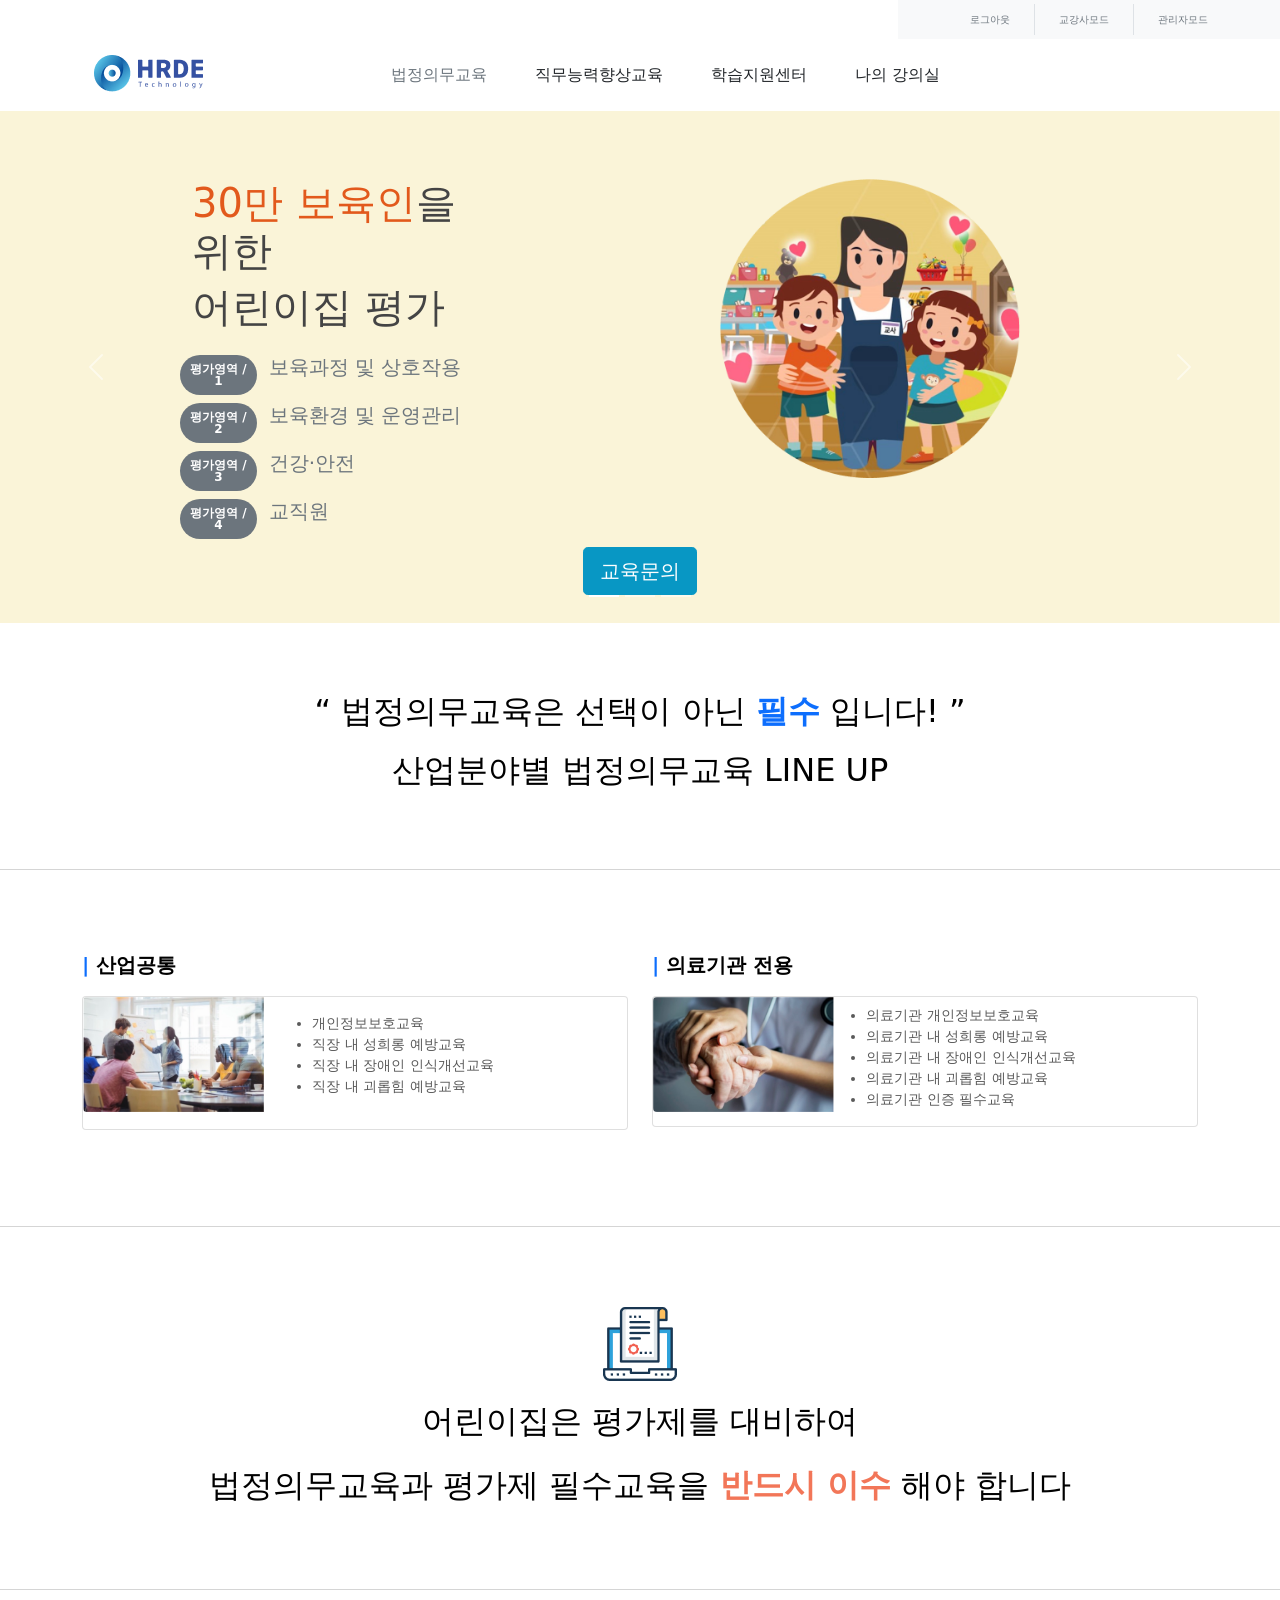
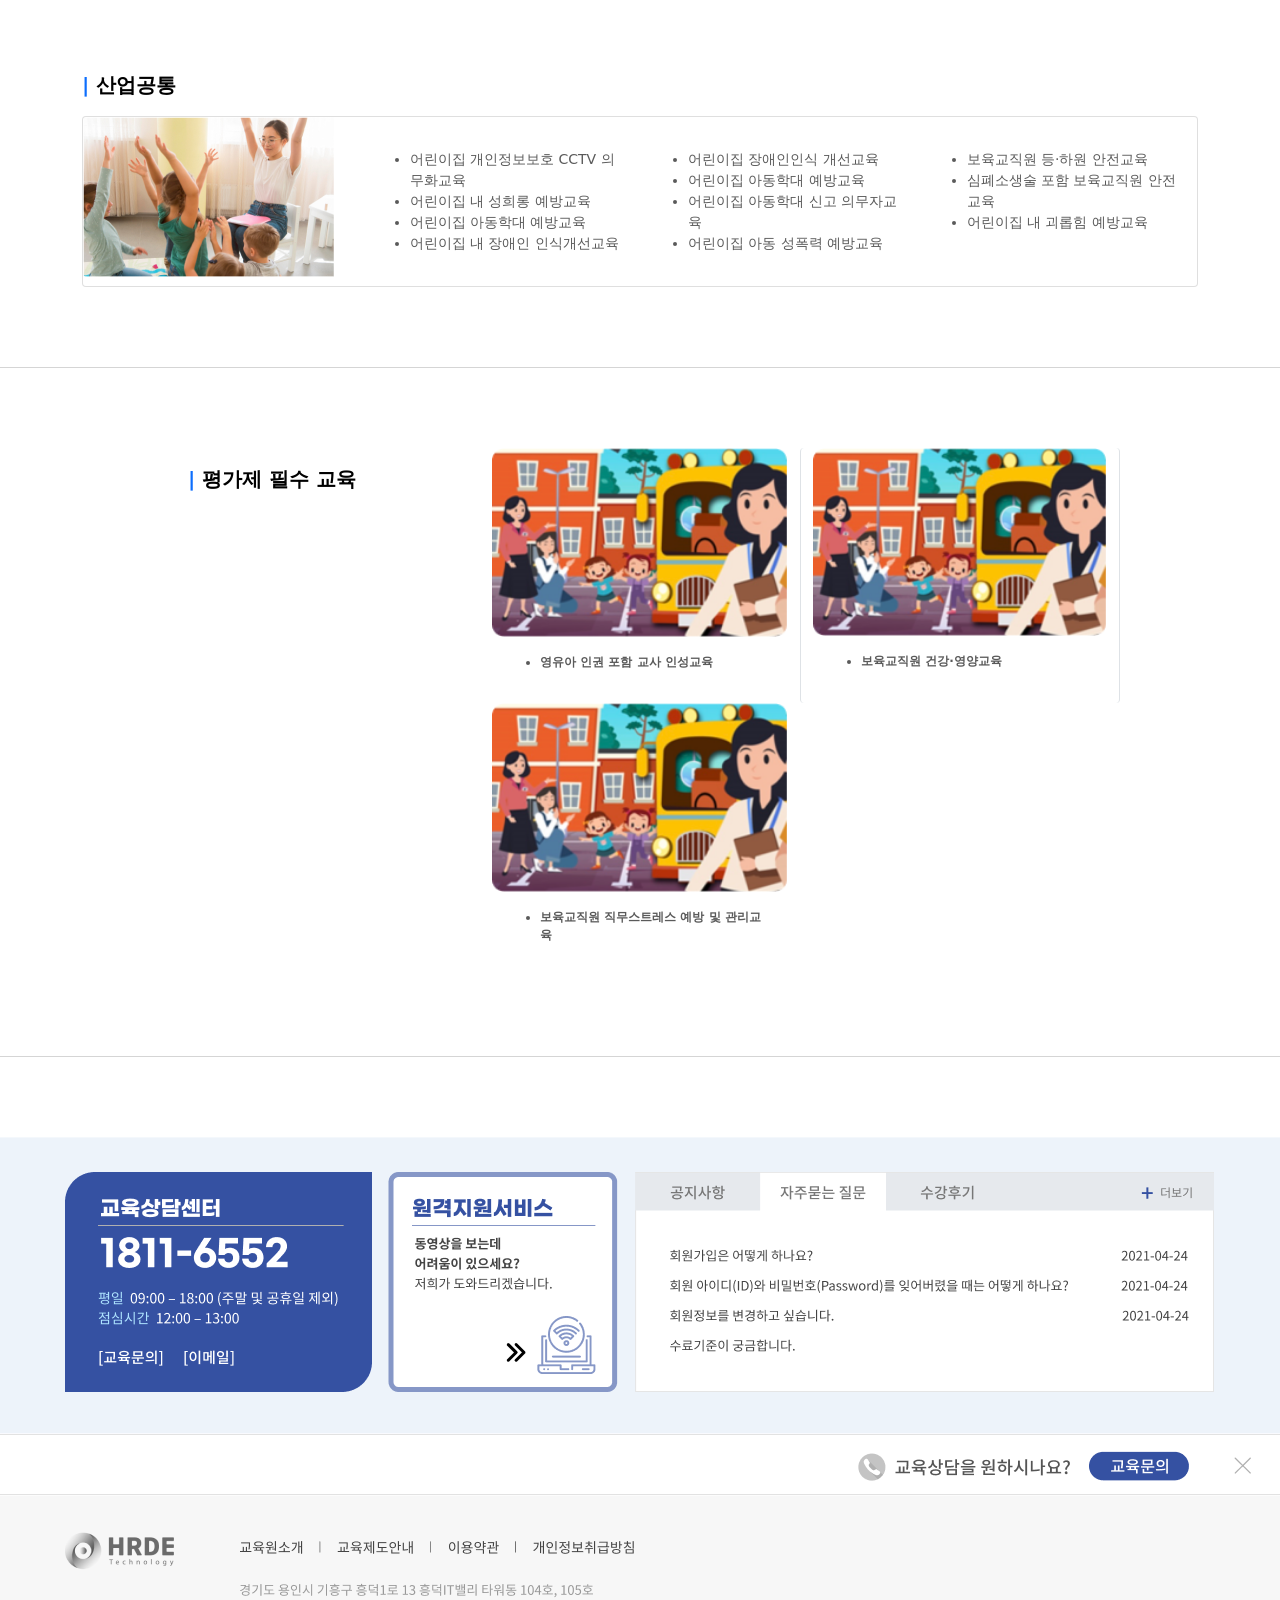
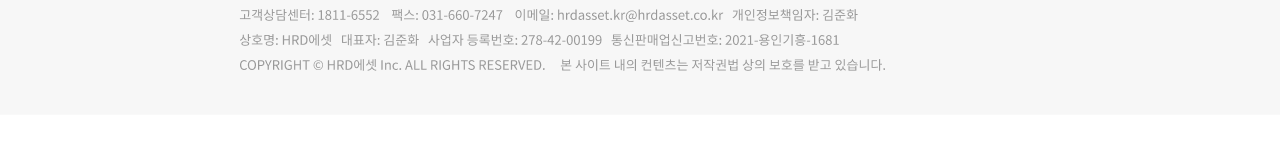
==== index.html @ f8523c47 "change folder" ====
<!doctype html>
<html lang="en">

<head>
  <meta charset="utf-8">
  <meta name="viewport" content="width=device-width, initial-scale=1">
  <meta name="description" content="">
  <meta name="author" content="Mark Otto, Jacob Thornton, and Bootstrap contributors">
  <meta name="generator" content="Hugo 0.88.1">
  <title>Carousel Template · Bootstrap v5.1</title>

  <link rel="canonical" href="https://getbootstrap.com/docs/5.1/examples/carousel/">



  <!-- Bootstrap core CSS -->
  <link href="assets/dist/css/bootstrap.min.css" rel="stylesheet">

  <style>
    .bd-placeholder-img {
      font-size: 1.125rem;
      text-anchor: middle;
      -webkit-user-select: none;
      -moz-user-select: none;
      user-select: none;
    }

    @media (min-width: 768px) {
      .bd-placeholder-img-lg {
        font-size: 3.5rem;
      }
    }
  </style>


  <!-- Custom styles for this template -->
  <link href="carousel.css" rel="stylesheet">
  <link href="headers.css" rel="stylesheet">
  <link href="styles.css" rel="stylesheet">
</head>

<body>
  <main>
    <div class="row">
      <div class="col-lg-12">
        <nav class="py-1 px-4 bg-light float-end">
          <div class="container d-flex flex-wrap">
            <ul class="nav">
              <li class="nav-item"><small style="font-size: x-small;"><a href="#"
                    class="nav-link link-dark px-4 d-block text-muted">로그아웃</a></small></li>
              <li class="nav-item"><small style="font-size: x-small;"><a href="#"
                    class="nav-link link-dark px-4 d-block text-muted border-end border-start">교강사모드</a></small></li>
              <li class="nav-item"><small style="font-size: x-small;"><a href="#"
                    class="nav-link link-dark px-4 d-block text-muted">관리자모드</a></small></li>
            </ul>
          </div>
        </nav>
      </div>
      <div class="col-lg-12">
        <div class="container">
          <header class="d-flex flex-wrap py-3">
            <div class="col-md-3 text-start">
              <img src="assets/img/logo.png" alt="">
            </div>

            <ul class="nav col-12 col-md-auto mb-2 justify-content-center mb-md-0">
              <li><a href="#" class="nav-link px-4 link-secondary">법정의무교육</a></li>
              <li><a href="#" class="nav-link px-4 link-dark">직무능력향상교육</a></li>
              <li><a href="#" class="nav-link px-4 link-dark">학습지원센터</a></li>
              <li><a href="#" class="nav-link px-4 link-dark">나의 강의실</a></li>
            </ul>
          </header>
        </div>
      </div>
    </div>

    <div id="myCarousel" class="carousel slide" data-bs-ride="carousel">
      <div class="carousel-indicators">
        <button type="button" data-bs-target="#myCarousel" data-bs-slide-to="0" class="active" aria-current="true"
          aria-label="Slide 1"></button>
        <button type="button" data-bs-target="#myCarousel" data-bs-slide-to="1" aria-label="Slide 2"></button>
        <button type="button" data-bs-target="#myCarousel" data-bs-slide-to="2" aria-label="Slide 3"></button>
      </div>
      <div class="carousel-inner">
        <div class="carousel-item active">
          <img src="assets/img/kotak.png" class="bd-placeholder-img" width="100%" height="100%" aria-hidden="true"
            preserveAspectRatio="xMidYMid slice" focusable="false" alt="">
          <!-- <svg class="bd-placeholder-img" width="100%" height="100%" xmlns="http://www.w3.org/2000/svg"
            aria-hidden="true" preserveAspectRatio="xMidYMid slice" focusable="false">
            <rect width="100%" height="100%" fill="#777" />
          </svg> -->

          <div class="container">
            <div class="carousel-caption">
              <div class="row">
                <div class="col-md-4 text-start">
                  <h1 class="col-md-12 text-start" style="color: #444444"><span style="color: #E2591C;">30만 보육인</span>을
                    위한</h1>
                  <h1 class="col-md-12 text-start mb-4" style="color: #444444">어린이집 평가</h1>
                  <div class="row">
                    <div class="badge bg-secondary text-wrap rounded-pill p-2 col-md-3">
                      평가영역 / 1
                    </div>
                    <h5 class="text-wrap col-md-9 text-secondary">보육과정 및 상호작용</h5>
                  </div>
                  <div class="row mt-2">
                    <div class="badge bg-secondary text-wrap rounded-pill p-2 col-md-3">
                      평가영역 / 2
                    </div>
                    <h5 class="text-wrap col-md-9 text-secondary">보육환경 및 운영관리</h5>
                  </div>
                  <div class="row mt-2">
                    <div class="badge bg-secondary text-wrap rounded-pill p-2 col-md-3">
                      평가영역 / 3
                    </div>
                    <h5 class="text-wrap col-md-9 text-secondary">건강·안전</h5>
                  </div>
                  <div class="row mt-2">
                    <div class="badge bg-secondary text-wrap rounded-pill p-2 col-md-3">
                      평가영역 / 4
                    </div>
                    <h5 class="text-wrap col-md-9 text-secondary">교직원</h5>
                  </div>
                </div>
                <div class="col-md-6 offset-md-2"><img width="300px" src="assets/img/keluarga.png" alt=""></div>
              </div>
              <!-- <p>Some representative placeholder content for the second slide of the carousel.</p> -->
              <p class="mt-2"><a class="btn btn-lg btn-primary" href="#">교육문의</a></p>
            </div>
          </div>
        </div>

        <!-- <div class="carousel-item">
          <svg class="bd-placeholder-img" width="100%" height="100%" xmlns="http://www.w3.org/2000/svg"
            aria-hidden="true" preserveAspectRatio="xMidYMid slice" focusable="false">
            <rect width="100%" height="100%" fill="#777" />
          </svg>

          <div class="container">
            <div class="carousel-caption text-start">
              <h1>Example headline.</h1>
              <p>Some representative placeholder content for the first slide of the carousel.</p>
              <p><a class="btn btn-lg btn-primary" href="#">Sign up today</a></p>
            </div>
          </div>
        </div>

        <div class="carousel-item">
          <svg class="bd-placeholder-img" width="100%" height="100%" xmlns="http://www.w3.org/2000/svg"
            aria-hidden="true" preserveAspectRatio="xMidYMid slice" focusable="false">
            <rect width="100%" height="100%" fill="#777" />
          </svg>

          <div class="container">
            <div class="carousel-caption text-end">
              <h1>One more for good measure.</h1>
              <p>Some representative placeholder content for the third slide of this carousel.</p>
              <p><a class="btn btn-lg btn-primary" href="#">Browse gallery</a></p>
            </div>
          </div>
        </div> -->
      </div>
      <button class="carousel-control-prev" type="button" data-bs-target="#myCarousel" data-bs-slide="prev">
        <span class="carousel-control-prev-icon" aria-hidden="true"></span>
        <span class="visually-hidden">Previous</span>
      </button>
      <button class="carousel-control-next" type="button" data-bs-target="#myCarousel" data-bs-slide="next">
        <span class="carousel-control-next-icon" aria-hidden="true"></span>
        <span class="visually-hidden">Next</span>
      </button>
    </div>

    <!-- lineup -->
    <p class="text-center fs-2 text-black">“ 법정의무교육은 선택이 아닌 <span class="fw-bolder text-primary">필수</span> 입니다! ”</p>

    <h2 class="text-center text-black">산업분야별 법정의무교육 LINE UP</h2>
    <!-- end line up -->

    <hr class="featurette-divider">

    <div class="container">
      <div class="row">
        <div class="col-md-6">
          <p class="text-black fs-5 fw-bolder"><span class="text-primary fw-bolder"> |</span> 산업공통</p>
          <div class="card mb-3">
            <div class="row g-0">
              <div class="col-md-4">
                <img src="assets/img/meeting.png" class="img-fluid rounded-start" alt="...">
              </div>
              <div class="col-md-8">
                <div class="card-body pt-3">
                  <ul style="font-size: 14px;">
                    <li>개인정보보호교육</li>
                    <li>직장 내 성희롱 예방교육</li>
                    <li>직장 내 장애인 인식개선교육</li>
                    <li>직장 내 괴롭힘 예방교육</li>
                  </ul>
                </div>
              </div>
            </div>
          </div>
        </div>
        <div class="col-md-6">
          <p class="text-black fs-5 fw-bolder"><span class="text-primary fw-bolder"> |</span> 의료기관 전용</p>
          <div class="card mb-3">
            <div class="row g-0">
              <div class="col-md-4">
                <img src="assets/img/tangan.png" class="img-fluid rounded-start" alt="...">
              </div>
              <div class="col-md-8">
                <div class="card-body p-0 pt-2">
                  <ul style="font-size: 14px;">
                    <li>의료기관 개인정보보호교육</li>
                    <li>의료기관 내 성희롱 예방교육</li>
                    <li>의료기관 내 장애인 인식개선교육</li>
                    <li>의료기관 내 괴롭힘 예방교육</li>
                    <li>의료기관 인증 필수교육</li>
                  </ul>
                </div>
              </div>
            </div>
          </div>
        </div>
      </div>
    </div>

    <hr class="featurette-divider">
    <p class="text-center"><img src="assets/img/print.png" alt=""></p>
    <p class="text-center fs-2 text-black">어린이집은 평가제를 대비하여</p>
    <p class="text-center fs-2 text-black">법정의무교육과 평가제 필수교육을 <span class="fw-bolder" style="color: #F27658;">반드시
        이수</span> 해야 합니다</p>

    <hr class="featurette-divider">
    <!-- gambar budak saha -->
    <div class="container">
      <p class="text-black fs-5 fw-bolder"><span class="text-primary fw-bolder"> |</span> 산업공통</p>
      <div class="card mb-3">
        <div class="row g-0">
          <div class="col-lg-3">
            <img src="assets/img/budaksaha.png" class="img-fluid rounded-start" alt="...">
          </div>
          <div class="col-lg-3 mt-3 mt-3">
            <div class="card-body">
              <ul style="font-size: 14px;">
                <li>어린이집 개인정보보호 CCTV 의무화교육</li>
                <li>어린이집 내 성희롱 예방교육</li>
                <li>어린이집 아동학대 예방교육</li>
                <li>어린이집 내 장애인 인식개선교육</li>
              </ul>
            </div>
          </div>
          <div class="col-lg-3 mt-3">
            <div class="card-body">
              <ul style="font-size: 14px;">
                <li>어린이집 장애인인식 개선교육</li>
                <li>어린이집 아동학대 예방교육</li>
                <li>어린이집 아동학대 신고 의무자교육</li>
                <li>어린이집 아동 성폭력 예방교육</li>
              </ul>
            </div>
          </div>
          <div class="col-lg-3 mt-3">
            <div class="card-body">
              <ul style="font-size: 14px;">
                <li>보육교직원 등·하원 안전교육</li>
                <li>심폐소생술 포함 보육교직원 안전교육</li>
                <li>어린이집 내 괴롭힘 예방교육</li>
              </ul>
            </div>
          </div>
        </div>
      </div>
    </div>
    <!-- end budak saha -->

    <hr class="featurette-divider">
    <div class="container">
      <div class="row justify-content-center">
        <div class="card border-0" style="width: 20rem;">
          <div class="card-body">
            <p class="text-black fs-5 fw-bold"><span class="text-primary fw-bold"> |</span> 평가제 필수 교육</p>
          </div>
        </div>
        <div class="card border-0" style="width: 20rem;">
          <img src="assets/img/bebas1.png" class="card-img-top" alt="...">
          <div class="card-body">
            <ul>
              <li style="font-size: 12px;" class="fw-bold">영유아 인권 포함 교사 인성교육</li>
            </ul>
          </div>
        </div>
        <div class="card border-0 border-start border-end" style="width: 20rem;">
          <img src="assets/img/bebas1.png" class="card-img-top" alt="...">
          <div class="card-body">
            <ul>
              <li style="font-size: 12px;" class="fw-bold">보육교직원 건강·영양교육</li>
            </ul>
          </div>
        </div>
        <div class="card border-0" style="width: 20rem;">
          <img src="assets/img/bebas1.png" class="card-img-top" alt="...">
          <div class="card-body">
            <ul>
              <li style="font-size: 12px;" class="fw-bold">보육교직원 직무스트레스 예방 및 관리교육</li>
            </ul>
          </div>
        </div>
      </div>
    </div>

    <hr class="featurette-divider">
    <img class="img-fluid" src="assets/img/infocall.png" width="100%" alt="">
    <img class="img-fluid" src="assets/img/call.png" width="100%" alt="">
    <img class="img-fluid" src="assets/img/footer.png" width="100%" alt="">


    <!-- FOOTER -->
    <!-- <footer class="container">
      <p class="float-end"><a href="#">Back to top</a></p>
      <p>&copy; 2022 Company, Inc. &middot; <a href="#">Privacy</a> &middot; <a href="#">Terms</a></p>
    </footer> -->
  </main>


  <script src="assets/dist/js/bootstrap.bundle.min.js"></script>


</body>

</html>
---- carousel.css ----
/* GLOBAL STYLES
-------------------------------------------------- */
/* Padding below the footer and lighter body text */

body {
  /* padding-top: 3rem; */
  padding-bottom: 3rem;
  color: #5a5a5a;
}


/* CUSTOMIZE THE CAROUSEL
-------------------------------------------------- */

/* Carousel base class */
.carousel {
  margin-bottom: 4rem;
}
/* Since positioning the image, we need to help out the caption */
.carousel-caption {
  top: 3rem;
  bottom: 3rem;
  z-index: 10;
}

/* Declare heights because of positioning of img element */
.carousel-item {
  height: 32rem;
}
.carousel-item > img {
  position: absolute;
  top: 0;
  left: 0;
  min-width: 100%;
  height: 32rem;
}


/* MARKETING CONTENT
-------------------------------------------------- */

/* Center align the text within the three columns below the carousel */
.marketing .col-lg-4 {
  margin-bottom: 1.5rem;
  text-align: center;
}
.marketing h2 {
  font-weight: 400;
}
/* rtl:begin:ignore */
.marketing .col-lg-4 p {
  margin-right: .75rem;
  margin-left: .75rem;
}
/* rtl:end:ignore */


/* Featurettes
------------------------- */

.featurette-divider {
  margin: 5rem 0; /* Space out the Bootstrap <hr> more */
}

/* Thin out the marketing headings */
.featurette-heading {
  font-weight: 300;
  line-height: 1;
  /* rtl:remove */
  letter-spacing: -.05rem;
}


/* RESPONSIVE CSS
-------------------------------------------------- */

@media (min-width: 40em) {
  /* Bump up size of carousel content */
  .carousel-caption p {
    margin-bottom: 1.25rem;
    font-size: 1.25rem;
    line-height: 1.4;
  }

  .featurette-heading {
    font-size: 50px;
  }
}

@media (min-width: 62em) {
  .featurette-heading {
    margin-top: 7rem;
  }
}
---- headers.css ----
.b-example-divider {
    height: 3rem;
    background-color: rgba(0, 0, 0, .1);
    border: solid rgba(0, 0, 0, .15);
    border-width: 1px 0;
    box-shadow: inset 0 .5em 1.5em rgba(0, 0, 0, .1), inset 0 .125em .5em rgba(0, 0, 0, .15);
  }
  
  .form-control-dark {
    color: #fff;
    background-color: var(--bs-dark);
    border-color: var(--bs-gray);
  }
  .form-control-dark:focus {
    color: #fff;
    background-color: var(--bs-dark);
    border-color: #fff;
    box-shadow: 0 0 0 .25rem rgba(255, 255, 255, .25);
  }
  
  .bi {
    vertical-align: -.125em;
    fill: currentColor;
  }
  
  .text-small {
    font-size: 85%;
  }
  
  .dropdown-toggle {
    outline: 0;
  }
---- styles.css ----
.btn-primary {
    color: #fff !important;
    background-color: #0897C4 !important;
    border-color: #0897C4 !important;
}
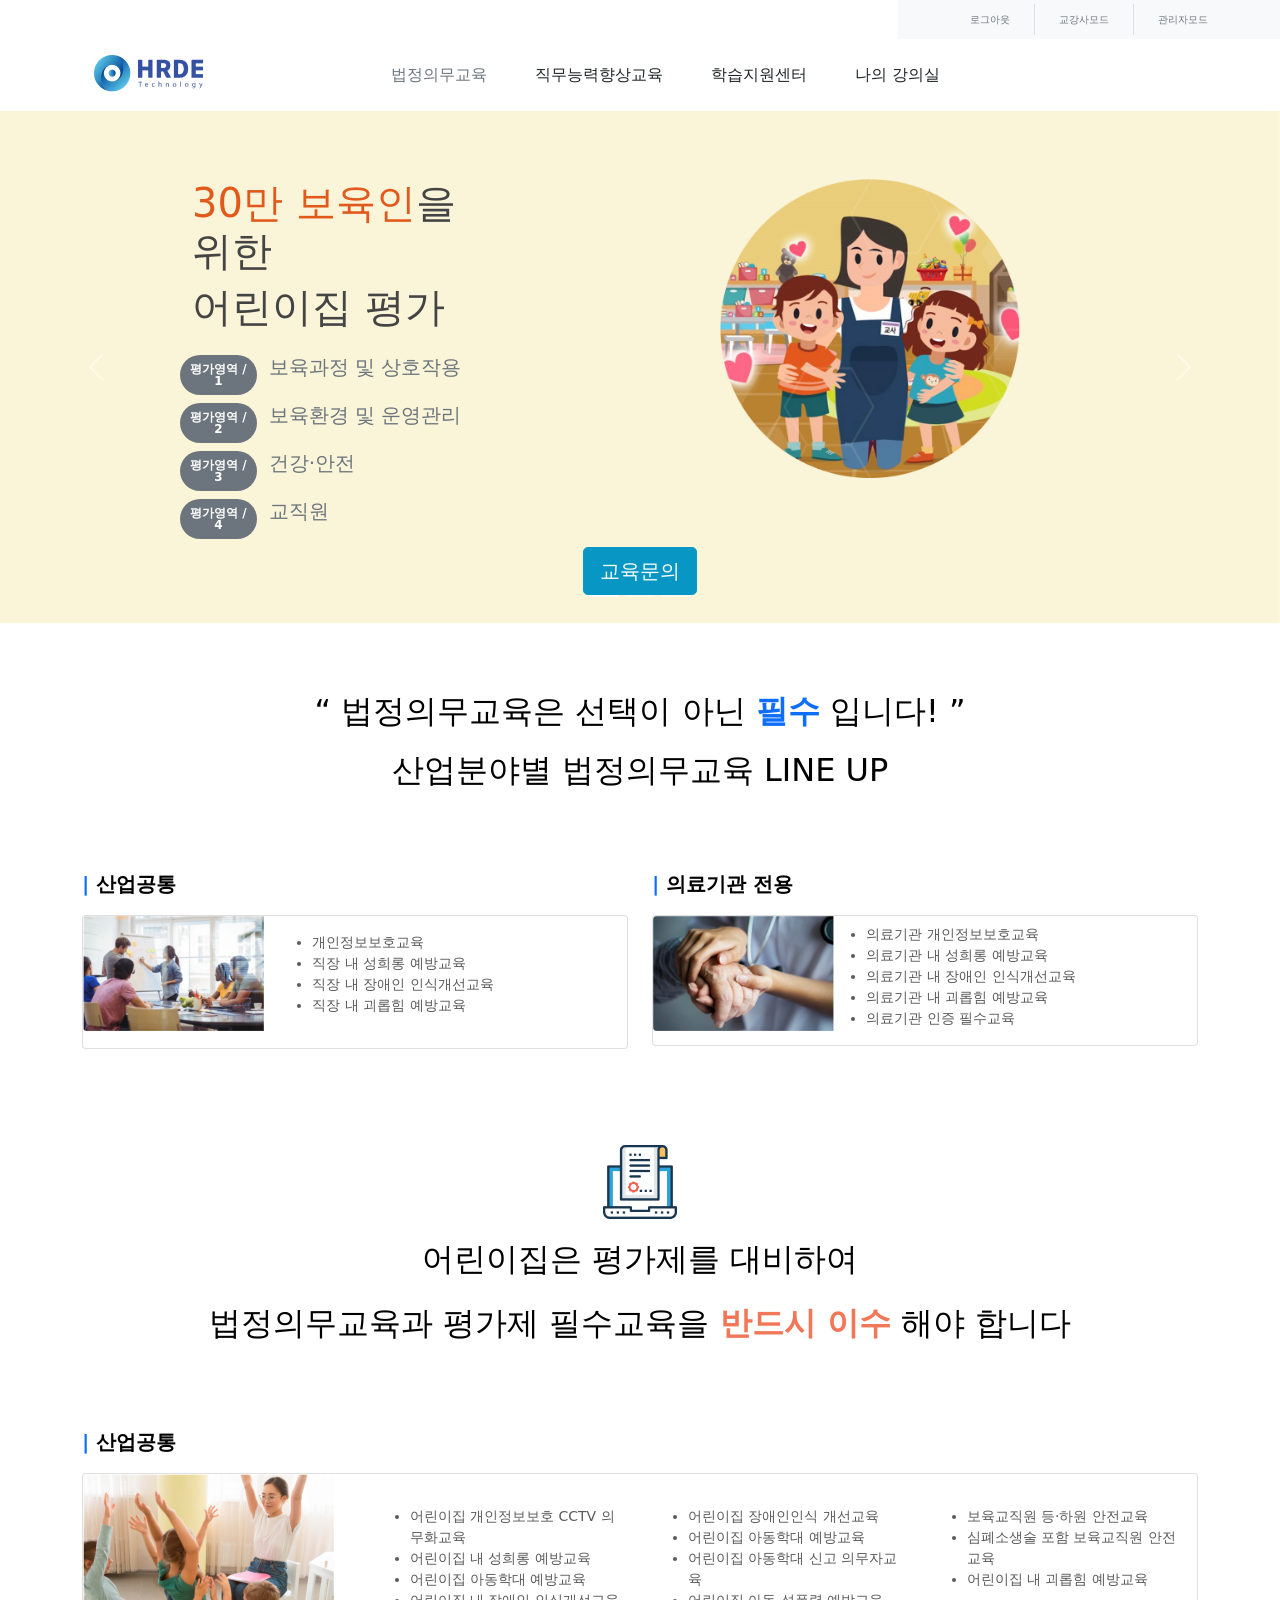
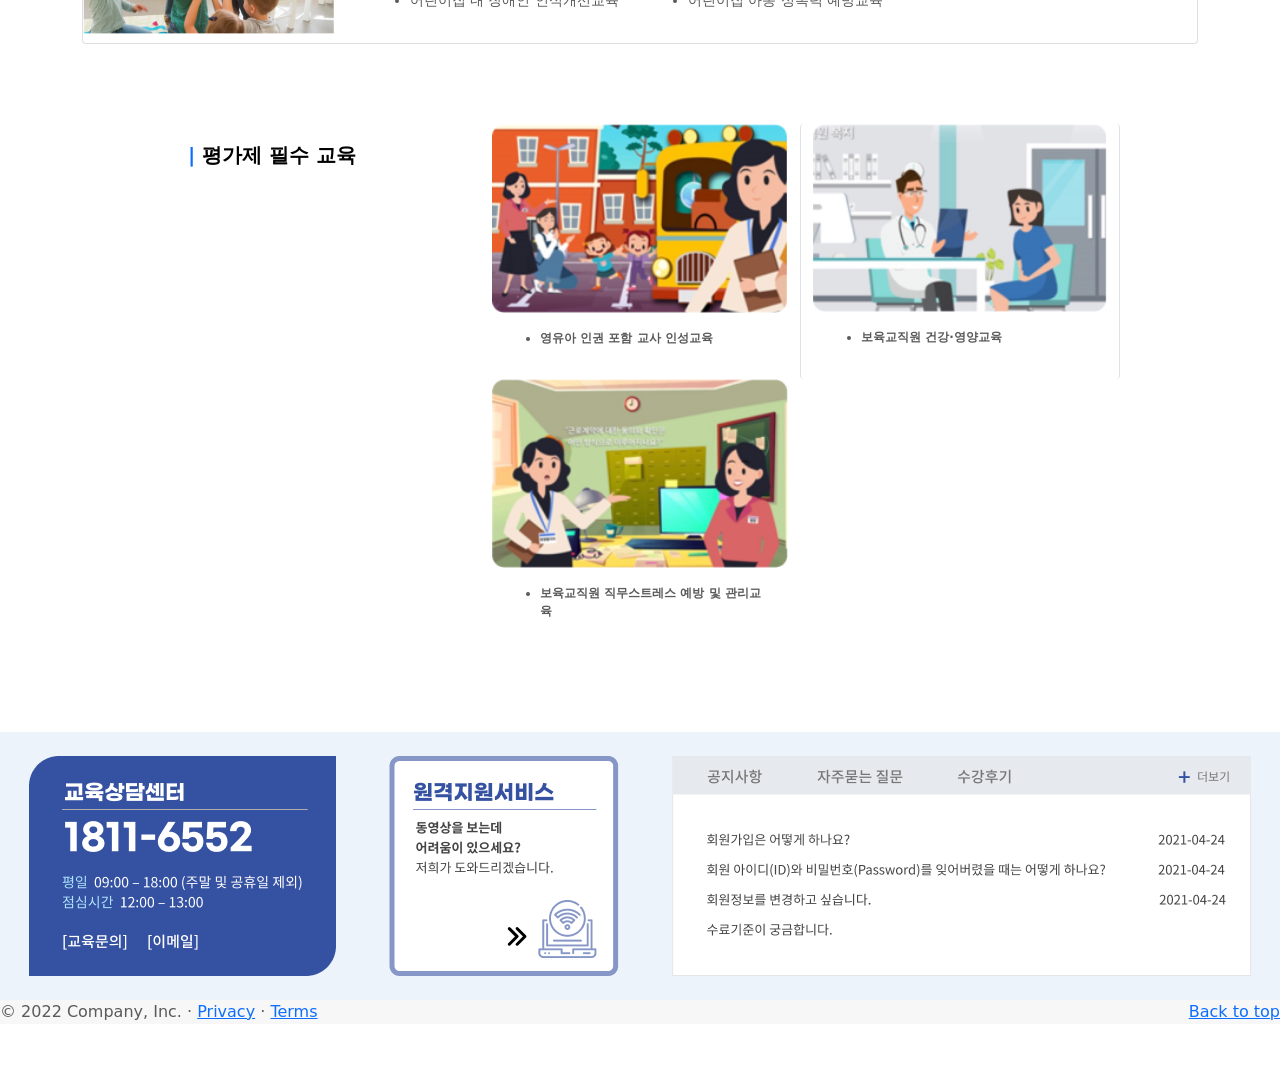
==== commit 3036af07: "update" ====
--- a/index.html
+++ b/index.html
@@ -176,7 +176,7 @@
     <h2 class="text-center text-black">산업분야별 법정의무교육 LINE UP</h2>
     <!-- end line up -->
 
-    <hr class="featurette-divider">
+    <div class="featurette-divider"></div>
 
     <div class="container">
       <div class="row">
@@ -224,13 +224,13 @@
       </div>
     </div>
 
-    <hr class="featurette-divider">
+    <div class="featurette-divider"></div>
     <p class="text-center"><img src="assets/img/print.png" alt=""></p>
     <p class="text-center fs-2 text-black">어린이집은 평가제를 대비하여</p>
     <p class="text-center fs-2 text-black">법정의무교육과 평가제 필수교육을 <span class="fw-bolder" style="color: #F27658;">반드시
         이수</span> 해야 합니다</p>
 
-    <hr class="featurette-divider">
+    <div class="featurette-divider"></div>
     <!-- gambar budak saha -->
     <div class="container">
       <p class="text-black fs-5 fw-bolder"><span class="text-primary fw-bolder"> |</span> 산업공통</p>
@@ -273,7 +273,7 @@
     </div>
     <!-- end budak saha -->
 
-    <hr class="featurette-divider">
+    <div class="featurette-divider"></div>
     <div class="container">
       <div class="row justify-content-center">
         <div class="card border-0" style="width: 20rem;">
@@ -290,7 +290,7 @@
           </div>
         </div>
         <div class="card border-0 border-start border-end" style="width: 20rem;">
-          <img src="assets/img/bebas1.png" class="card-img-top" alt="...">
+          <img src="assets/img/bebas2.png" class="card-img-top" alt="...">
           <div class="card-body">
             <ul>
               <li style="font-size: 12px;" class="fw-bold">보육교직원 건강·영양교육</li>
@@ -298,7 +298,7 @@
           </div>
         </div>
         <div class="card border-0" style="width: 20rem;">
-          <img src="assets/img/bebas1.png" class="card-img-top" alt="...">
+          <img src="assets/img/bebas3.png" class="card-img-top" alt="...">
           <div class="card-body">
             <ul>
               <li style="font-size: 12px;" class="fw-bold">보육교직원 직무스트레스 예방 및 관리교육</li>
@@ -308,17 +308,19 @@
       </div>
     </div>
 
-    <hr class="featurette-divider">
-    <img class="img-fluid" src="assets/img/infocall.png" width="100%" alt="">
-    <img class="img-fluid" src="assets/img/call.png" width="100%" alt="">
-    <img class="img-fluid" src="assets/img/footer.png" width="100%" alt="">
+    <div class="featurette-divider"></div>
+    <div class="container-fluid-lg text-center" style="background-color: #EDF3FA;">
+      <img class="img-fluid p-4" src="assets/img/1811.png" alt="">
+      <img class="img-fluid p-4" src="assets/img/wifi.png" alt="">
+      <img class="img-fluid p-4" src="assets/img/info.png" alt="">
+    </div>
 
 
     <!-- FOOTER -->
-    <!-- <footer class="container">
+    <footer class="container-lg-fluid" style="background-color: #F7F7F7;">
       <p class="float-end"><a href="#">Back to top</a></p>
       <p>&copy; 2022 Company, Inc. &middot; <a href="#">Privacy</a> &middot; <a href="#">Terms</a></p>
-    </footer> -->
+    </footer>
   </main>
 
 
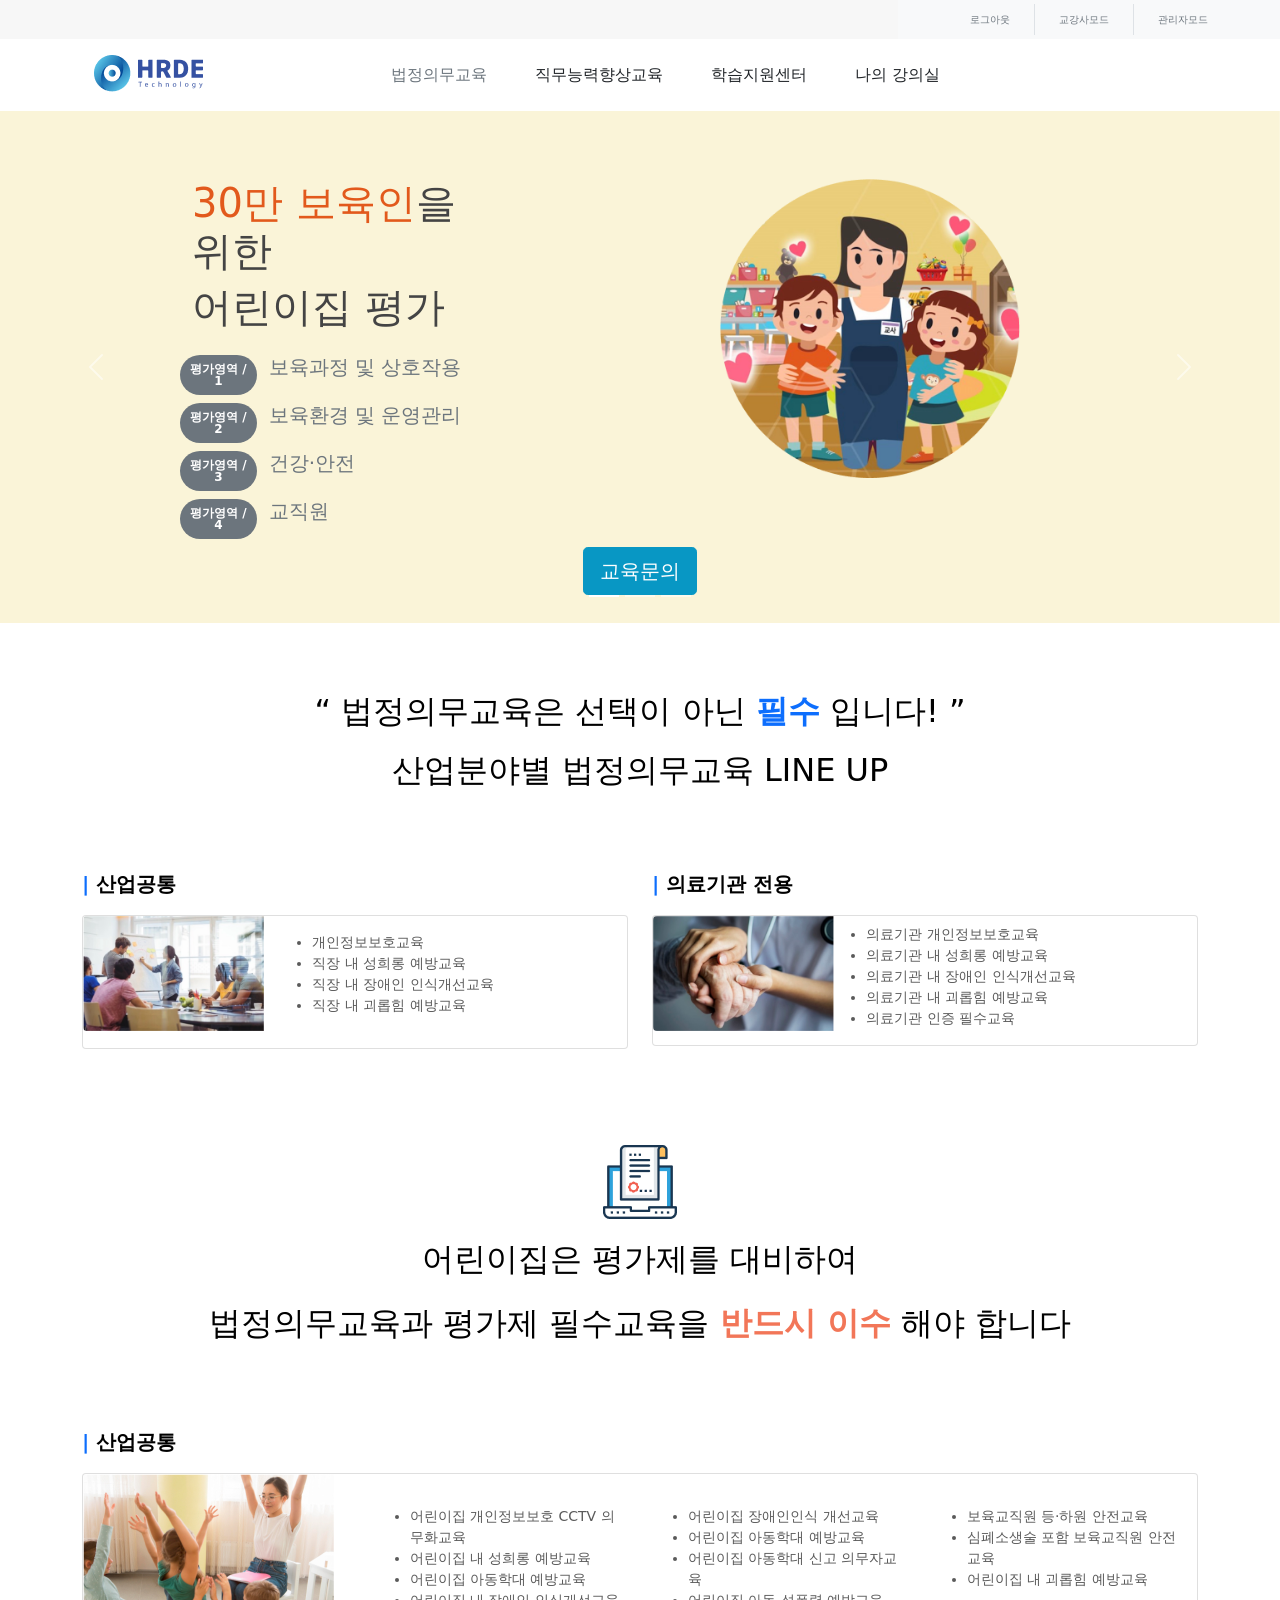
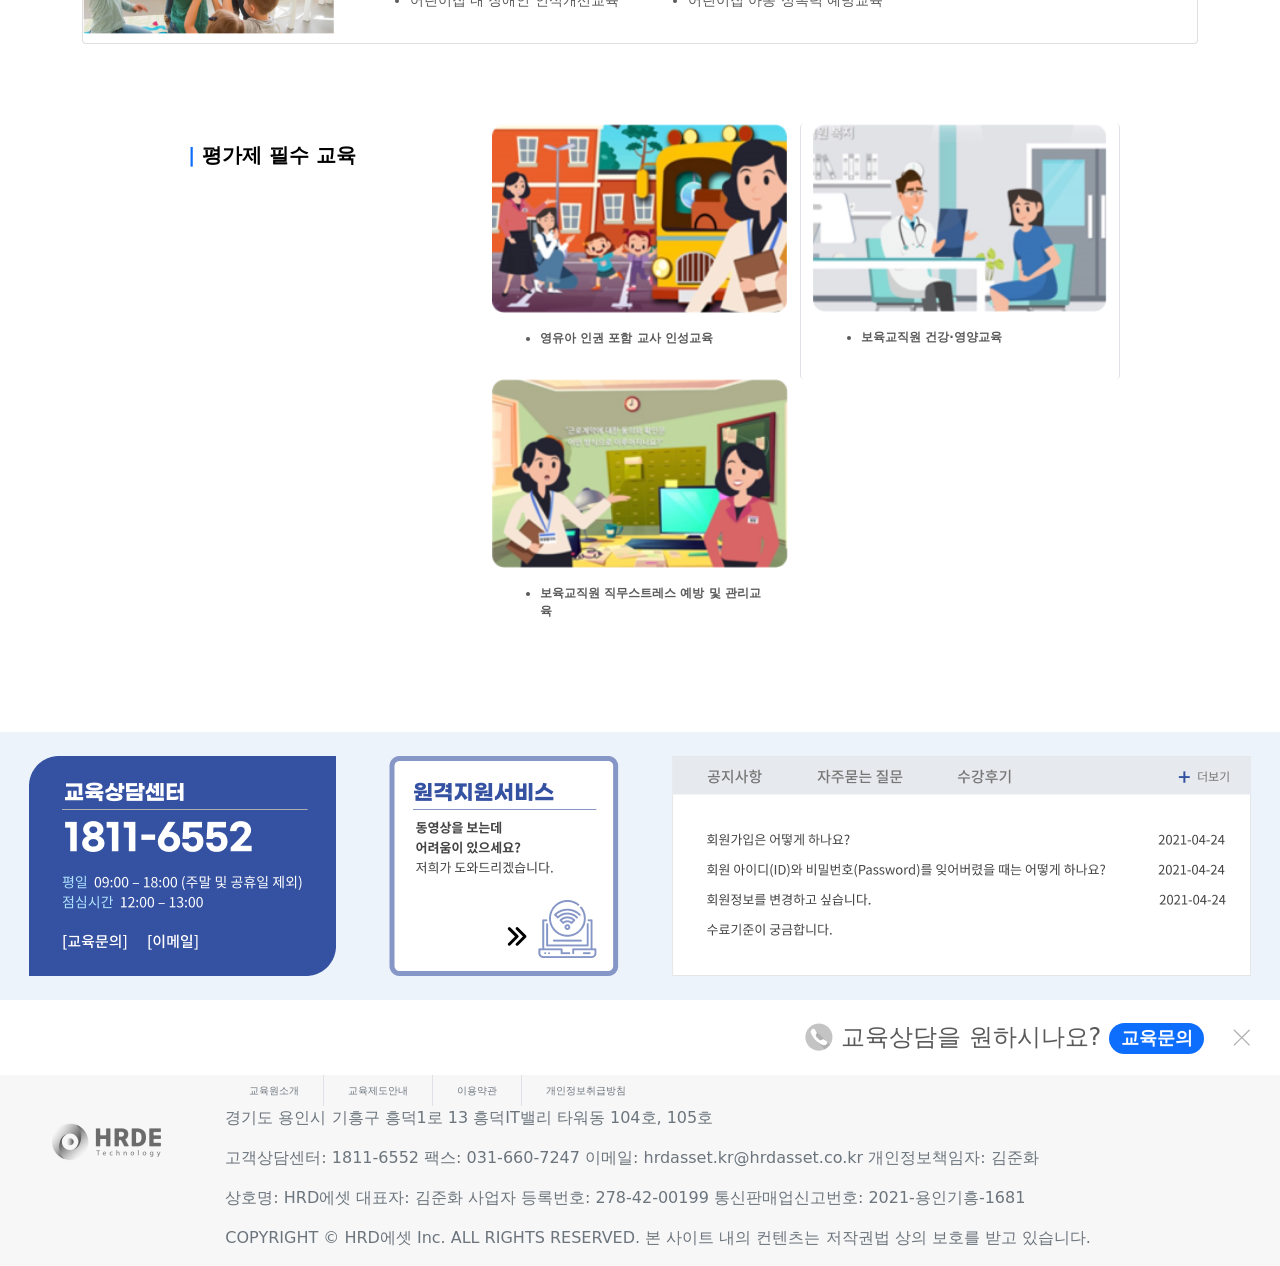
==== commit f8e2760f: "update-footer-homepage" ====
--- a/index.html
+++ b/index.html
@@ -42,7 +42,7 @@
 <body>
   <main>
     <div class="row">
-      <div class="col-lg-12">
+      <div class="col-lg-12" style="background-color: #F7F7F7;">
         <nav class="py-1 px-4 bg-light float-end">
           <div class="container d-flex flex-wrap">
             <ul class="nav">
@@ -315,11 +315,40 @@
       <img class="img-fluid p-4" src="assets/img/info.png" alt="">
     </div>
 
+    <div class="container-fluid-lg p-2 text-end fs-4">
+      <img src="assets/img/telepon.png" alt=""> 교육상담을 원하시나요? 
+      <span class="badge rounded-pill bg-primary">교육문의</span>
+      <img class="p-3" src="assets/img/x.png" alt="">
+    </div>
 
     <!-- FOOTER -->
-    <footer class="container-lg-fluid" style="background-color: #F7F7F7;">
-      <p class="float-end"><a href="#">Back to top</a></p>
-      <p>&copy; 2022 Company, Inc. &middot; <a href="#">Privacy</a> &middot; <a href="#">Terms</a></p>
+    <footer class="container-fluid" style="background-color: #F7F7F7;">
+      <div class="row">
+        <div class="col-lg-2 p-5">
+          <img class="rounded mx-auto d-block" src="assets/img/logoabu.png" alt="">
+        </div>
+        <div class="col-lg-10">
+          <div class="col md-12">
+
+            <ul class="nav">
+              <li class="nav-item"><small style="font-size: x-small;"><a href="#"
+                    class="nav-link link-dark px-4 d-block text-muted">교육원소개</a></small></li>
+              <li class="nav-item"><small style="font-size: x-small;"><a href="#"
+                    class="nav-link link-dark px-4 d-block text-muted border-end border-start">교육제도안내</a></small></li>
+              <li class="nav-item"><small style="font-size: x-small;"><a href="#"
+                    class="nav-link link-dark px-4 d-block text-muted border-end">이용약관</a></small></li>
+              <li class="nav-item"><small style="font-size: x-small;"><a href="#"
+                    class="nav-link link-dark px-4 d-block text-muted">개인정보취급방침</a></small></li>
+            </ul>
+          </div>
+          <div class="col md-12">
+              <p class="fs-6 text-muted">경기도 용인시 기흥구 흥덕1로 13 흥덕IT밸리 타워동 104호, 105호</p>
+              <p class="fs-6 text-muted">고객상담센터: 1811-6552 팩스: 031-660-7247 이메일: hrdasset.kr@hrdasset.co.kr 개인정보책임자: 김준화</p>
+              <p class="fs-6 text-muted">상호명: HRD에셋 대표자: 김준화 사업자 등록번호: 278-42-00199 통신판매업신고번호: 2021-용인기흥-1681</p>
+              <p class="fs-6 text-muted">COPYRIGHT © HRD에셋 Inc. ALL RIGHTS RESERVED. 본 사이트 내의 컨텐츠는 저작권법 상의 보호를 받고 있습니다.</p>
+          </div>
+        </div>
+      </div>
     </footer>
   </main>
 
--- a/carousel.css
+++ b/carousel.css
@@ -4,7 +4,7 @@
 
 body {
   /* padding-top: 3rem; */
-  padding-bottom: 3rem;
+  /* padding-bottom: 3rem; */
   color: #5a5a5a;
 }
 
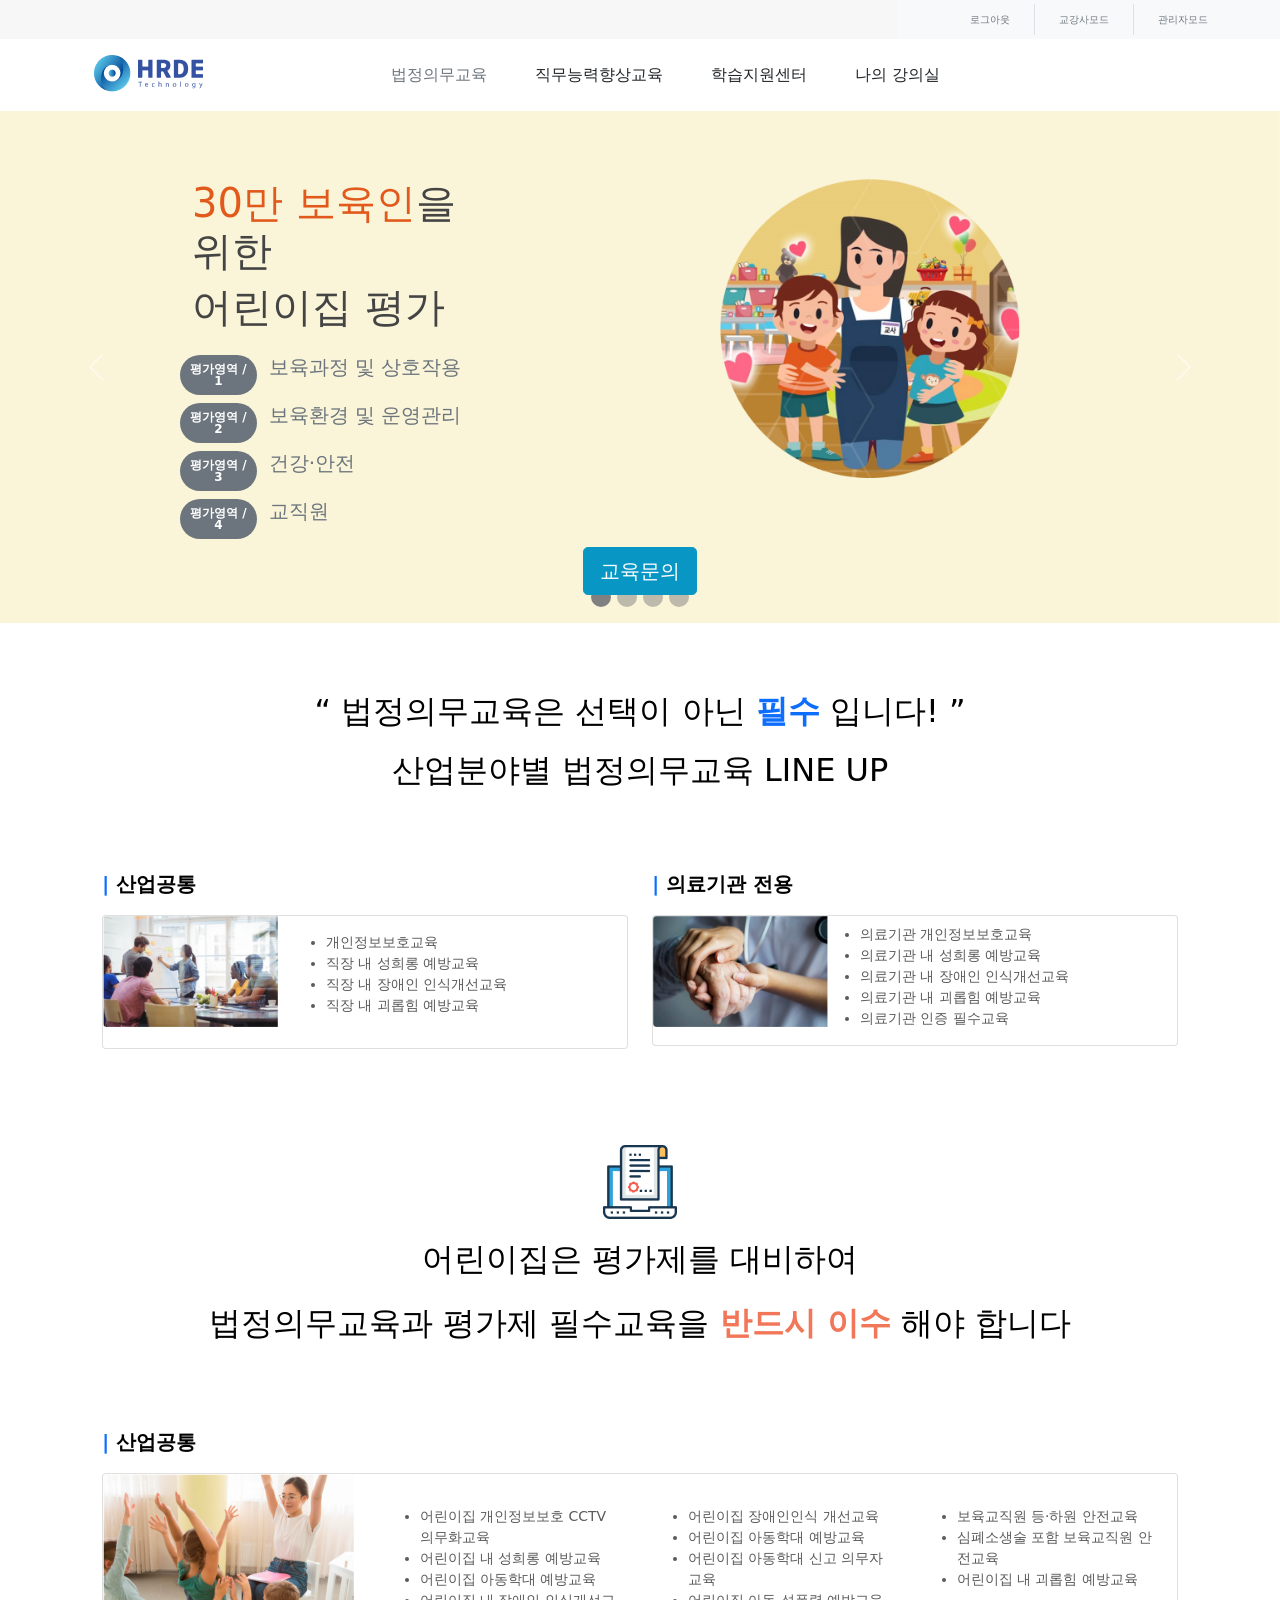
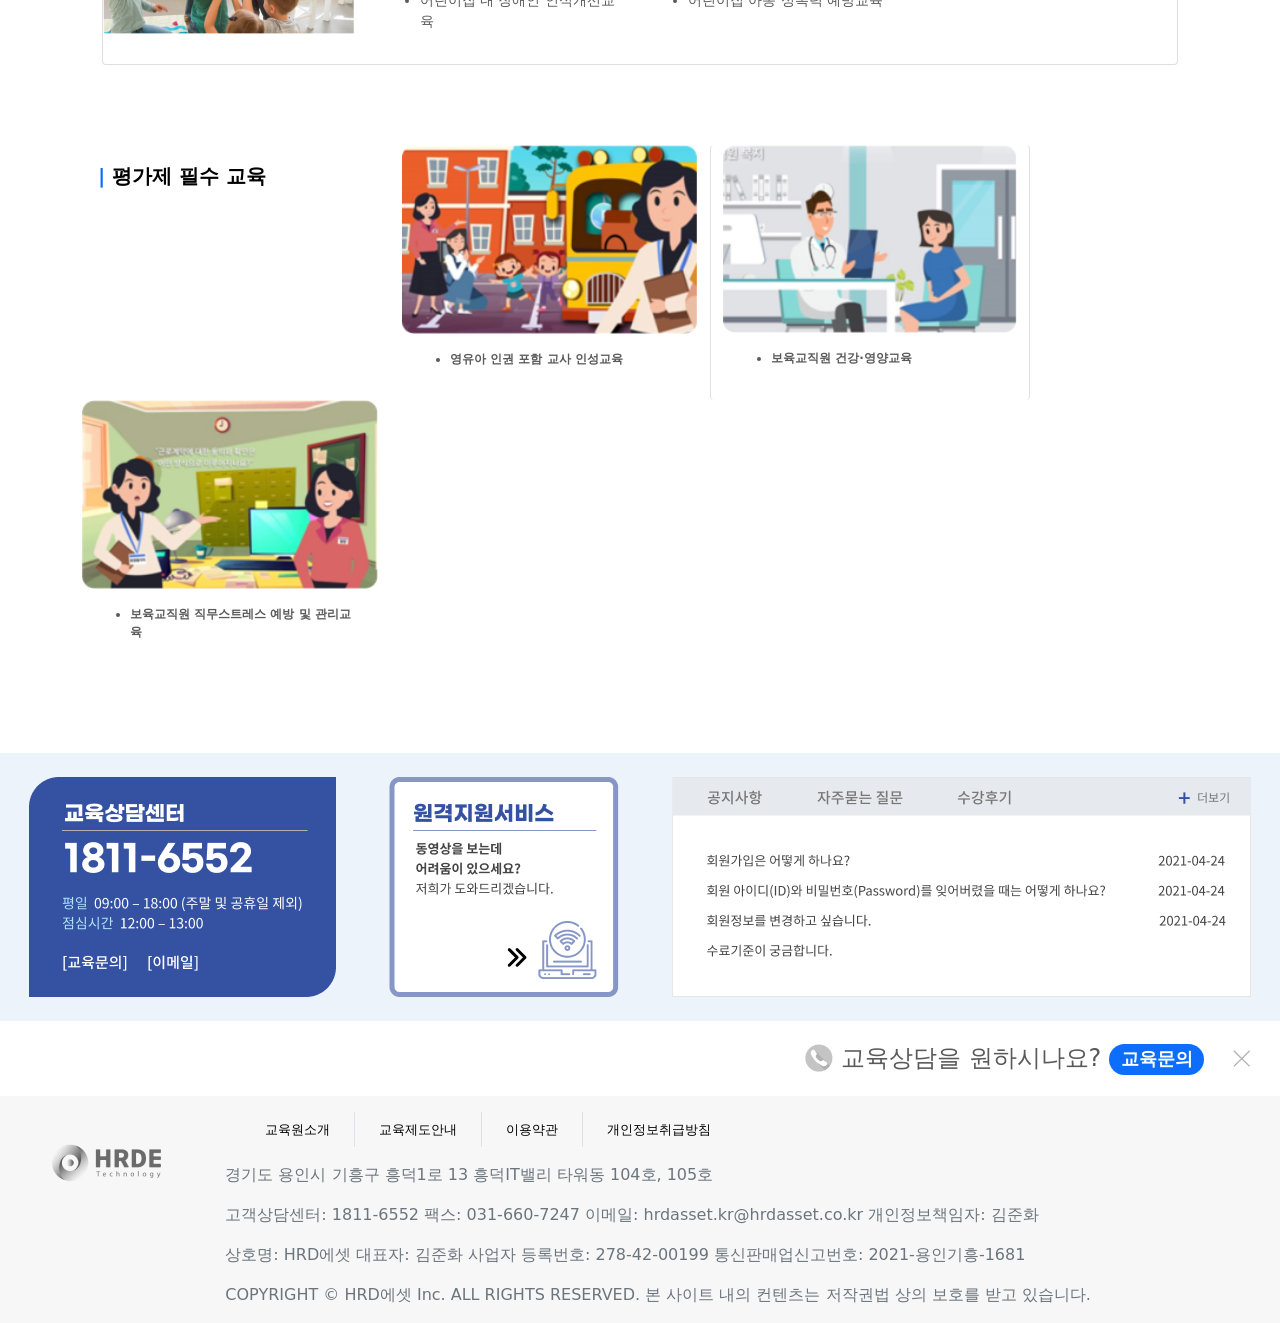
==== commit 8c7e1b9e: "slide homepage" ====
--- a/index.html
+++ b/index.html
@@ -75,20 +75,18 @@
     </div>
 
     <div id="myCarousel" class="carousel slide" data-bs-ride="carousel">
-      <div class="carousel-indicators">
-        <button type="button" data-bs-target="#myCarousel" data-bs-slide-to="0" class="active" aria-current="true"
-          aria-label="Slide 1"></button>
-        <button type="button" data-bs-target="#myCarousel" data-bs-slide-to="1" aria-label="Slide 2"></button>
-        <button type="button" data-bs-target="#myCarousel" data-bs-slide-to="2" aria-label="Slide 3"></button>
-      </div>
+      <ol class="carousel-indicators">
+        <li type="button" data-bs-target="#myCarousel" data-bs-slide-to="0" class="active" aria-current="true"
+          aria-label="Slide 1"></li>
+        <li type="button" data-bs-target="#myCarousel" data-bs-slide-to="1" aria-label="Slide 2"></li>
+        <li type="button" data-bs-target="#myCarousel" data-bs-slide-to="2" aria-label="Slide 3"></li>
+        <li type="button" data-bs-target="#myCarousel" data-bs-slide-to="3" aria-label="Slide 4"></li>
+      </ol>
       <div class="carousel-inner">
+        <!-- slide 1 -->
         <div class="carousel-item active">
           <img src="assets/img/kotak.png" class="bd-placeholder-img" width="100%" height="100%" aria-hidden="true"
             preserveAspectRatio="xMidYMid slice" focusable="false" alt="">
-          <!-- <svg class="bd-placeholder-img" width="100%" height="100%" xmlns="http://www.w3.org/2000/svg"
-            aria-hidden="true" preserveAspectRatio="xMidYMid slice" focusable="false">
-            <rect width="100%" height="100%" fill="#777" />
-          </svg> -->
 
           <div class="container">
             <div class="carousel-caption">
@@ -124,41 +122,65 @@
                 </div>
                 <div class="col-md-6 offset-md-2"><img width="300px" src="assets/img/keluarga.png" alt=""></div>
               </div>
-              <!-- <p>Some representative placeholder content for the second slide of the carousel.</p> -->
               <p class="mt-2"><a class="btn btn-lg btn-primary" href="#">교육문의</a></p>
             </div>
           </div>
         </div>
 
-        <!-- <div class="carousel-item">
-          <svg class="bd-placeholder-img" width="100%" height="100%" xmlns="http://www.w3.org/2000/svg"
-            aria-hidden="true" preserveAspectRatio="xMidYMid slice" focusable="false">
-            <rect width="100%" height="100%" fill="#777" />
-          </svg>
+        <!-- slide 2 -->
+        <div class="carousel-item">
+          <img src="assets/img/slide2.png" class="bd-placeholder-img" width="100%" height="100%" aria-hidden="true"
+            preserveAspectRatio="xMidYMid slice" focusable="false" alt="">
 
           <div class="container">
-            <div class="carousel-caption text-start">
-              <h1>Example headline.</h1>
-              <p>Some representative placeholder content for the first slide of the carousel.</p>
-              <p><a class="btn btn-lg btn-primary" href="#">Sign up today</a></p>
-            </div>
-          </div>
-        </div>
-
+            <div class="carousel-caption">
+              <p class="fs-1 text-black">HRD에셋 교육원 <span class="fw-bolder">법정의무교육</span></p>
+              <img src="assets/img/gambarslide2.png" alt="">
+              <p class="mt-2"><a class="btn btn-lg btn-primary" href="#">교육문의</a></p>
+            </div>
+          </div>
+        </div>
+
+        <!-- slide 3 -->
         <div class="carousel-item">
-          <svg class="bd-placeholder-img" width="100%" height="100%" xmlns="http://www.w3.org/2000/svg"
-            aria-hidden="true" preserveAspectRatio="xMidYMid slice" focusable="false">
-            <rect width="100%" height="100%" fill="#777" />
-          </svg>
+          <img src="assets/img/slide3.png" class="bd-placeholder-img" width="100%" height="100%" aria-hidden="true"
+            preserveAspectRatio="xMidYMid slice" focusable="false" alt="">
 
           <div class="container">
-            <div class="carousel-caption text-end">
-              <h1>One more for good measure.</h1>
-              <p>Some representative placeholder content for the third slide of this carousel.</p>
-              <p><a class="btn btn-lg btn-primary" href="#">Browse gallery</a></p>
-            </div>
-          </div>
-        </div> -->
+            <div class="carousel-caption">
+              <div class="row">
+                <div class="col-sm-6">
+                  <img width="400px" src="assets/img/textslide3.png" alt="">
+                </div>
+                <div class="col-sm-6">
+                  <img width="400px" src="assets/img/gambarslide3.png" alt="">
+                </div>
+              </div>
+              <p class="mt-2"><a class="btn btn-lg btn-primary" href="#">교육문의</a></p>
+            </div>
+          </div>
+        </div>
+
+        <!-- slide 4 -->
+        <div class="carousel-item">
+          <img src="assets/img/slide4.png" class="bd-placeholder-img" width="100%" height="100%" aria-hidden="true"
+            preserveAspectRatio="xMidYMid slice" focusable="false" alt="">
+
+          <div class="container">
+            <div class="carousel-caption">
+              <div class="row">
+                <div class="col-sm-6">
+                  <img width="370px" src="assets/img/textslide4.png" alt="">
+                </div>
+                <div class="col-sm-6">
+                  <img width="370px" src="assets/img/gambarslide4.png" alt="">
+                </div>
+              </div>
+              <p class="mt-2"><a class="btn btn-lg btn-primary" href="#">교육문의</a></p>
+            </div>
+          </div>
+        </div>
+
       </div>
       <button class="carousel-control-prev" type="button" data-bs-target="#myCarousel" data-bs-slide="prev">
         <span class="carousel-control-prev-icon" aria-hidden="true"></span>
@@ -178,7 +200,7 @@
 
     <div class="featurette-divider"></div>
 
-    <div class="container">
+    <div class="container pl-2 pr-2">
       <div class="row">
         <div class="col-md-6">
           <p class="text-black fs-5 fw-bolder"><span class="text-primary fw-bolder"> |</span> 산업공통</p>
@@ -232,7 +254,7 @@
 
     <div class="featurette-divider"></div>
     <!-- gambar budak saha -->
-    <div class="container">
+    <div class="container pl-2 pr-2">
       <p class="text-black fs-5 fw-bolder"><span class="text-primary fw-bolder"> |</span> 산업공통</p>
       <div class="card mb-3">
         <div class="row g-0">
@@ -272,13 +294,12 @@
       </div>
     </div>
     <!-- end budak saha -->
-
     <div class="featurette-divider"></div>
     <div class="container">
-      <div class="row justify-content-center">
-        <div class="card border-0" style="width: 20rem;">
+      <div class="row">
+        <div class="card border-0 float-start" style="width: 20rem;">
           <div class="card-body">
-            <p class="text-black fs-5 fw-bold"><span class="text-primary fw-bold"> |</span> 평가제 필수 교육</p>
+            <p class="text-black fs-5 fw-bold float-start"><span class="text-primary fw-bold"> |</span> 평가제 필수 교육</p>
           </div>
         </div>
         <div class="card border-0" style="width: 20rem;">
@@ -316,7 +337,7 @@
     </div>
 
     <div class="container-fluid-lg p-2 text-end fs-4">
-      <img src="assets/img/telepon.png" alt=""> 교육상담을 원하시나요? 
+      <img src="assets/img/telepon.png" alt=""> 교육상담을 원하시나요?
       <span class="badge rounded-pill bg-primary">교육문의</span>
       <img class="p-3" src="assets/img/x.png" alt="">
     </div>
@@ -330,22 +351,24 @@
         <div class="col-lg-10">
           <div class="col md-12">
 
-            <ul class="nav">
-              <li class="nav-item"><small style="font-size: x-small;"><a href="#"
-                    class="nav-link link-dark px-4 d-block text-muted">교육원소개</a></small></li>
-              <li class="nav-item"><small style="font-size: x-small;"><a href="#"
-                    class="nav-link link-dark px-4 d-block text-muted border-end border-start">교육제도안내</a></small></li>
-              <li class="nav-item"><small style="font-size: x-small;"><a href="#"
-                    class="nav-link link-dark px-4 d-block text-muted border-end">이용약관</a></small></li>
-              <li class="nav-item"><small style="font-size: x-small;"><a href="#"
-                    class="nav-link link-dark px-4 d-block text-muted">개인정보취급방침</a></small></li>
+            <ul class="nav p-3">
+              <li class="nav-item"><small style="font-size: small;"><a href="#"
+                    class="nav-link link-dark px-4 d-block text-black">교육원소개</a></small></li>
+              <li class="nav-item"><small style="font-size: small;"><a href="#"
+                    class="nav-link link-dark px-4 d-block text-black border-end border-start">교육제도안내</a></small></li>
+              <li class="nav-item"><small style="font-size: small;"><a href="#"
+                    class="nav-link link-dark px-4 d-block text-black border-end">이용약관</a></small></li>
+              <li class="nav-item"><small style="font-size: small;"><a href="#"
+                    class="nav-link link-dark px-4 d-block text-black">개인정보취급방침</a></small></li>
             </ul>
           </div>
           <div class="col md-12">
-              <p class="fs-6 text-muted">경기도 용인시 기흥구 흥덕1로 13 흥덕IT밸리 타워동 104호, 105호</p>
-              <p class="fs-6 text-muted">고객상담센터: 1811-6552 팩스: 031-660-7247 이메일: hrdasset.kr@hrdasset.co.kr 개인정보책임자: 김준화</p>
-              <p class="fs-6 text-muted">상호명: HRD에셋 대표자: 김준화 사업자 등록번호: 278-42-00199 통신판매업신고번호: 2021-용인기흥-1681</p>
-              <p class="fs-6 text-muted">COPYRIGHT © HRD에셋 Inc. ALL RIGHTS RESERVED. 본 사이트 내의 컨텐츠는 저작권법 상의 보호를 받고 있습니다.</p>
+            <p class="fs-6 text-muted">경기도 용인시 기흥구 흥덕1로 13 흥덕IT밸리 타워동 104호, 105호</p>
+            <p class="fs-6 text-muted">고객상담센터: 1811-6552 팩스: 031-660-7247 이메일: hrdasset.kr@hrdasset.co.kr 개인정보책임자: 김준화
+            </p>
+            <p class="fs-6 text-muted">상호명: HRD에셋 대표자: 김준화 사업자 등록번호: 278-42-00199 통신판매업신고번호: 2021-용인기흥-1681</p>
+            <p class="fs-6 text-muted">COPYRIGHT © HRD에셋 Inc. ALL RIGHTS RESERVED. 본 사이트 내의 컨텐츠는 저작권법 상의 보호를 받고 있습니다.
+            </p>
           </div>
         </div>
       </div>
--- a/carousel.css
+++ b/carousel.css
@@ -92,3 +92,14 @@
     margin-top: 7rem;
   }
 }
+
+.carousel-indicators li {
+  width: 0 !important;
+  height: 0 !important;
+  /* background-color: #fff !important; */
+  border: 10px solid gray !important;
+  border-radius: 50% !important;
+}
+.carousel-indicators .active {
+  background-color: gray !important;
+}
--- a/styles.css
+++ b/styles.css
@@ -2,4 +2,168 @@
     color: #fff !important;
     background-color: #0897C4 !important;
     border-color: #0897C4 !important;
+}
+
+/* padding left */
+.pl-1 {
+    padding-left: 1rem;
+}
+
+.pl-2 {
+    padding-left: 2rem;
+}
+
+.pl-3 {
+    padding-left: 3rem;
+}
+
+.pl-4 {
+    padding-left: 4rem;
+}
+
+.pl-5 {
+    padding-left: 5rem;
+}
+
+.pl-6 {
+    padding-left: 6rem;
+}
+
+.pl-7 {
+    padding-left: 7rem;
+}
+
+.pl-8 {
+    padding-left: 8rem;
+}
+
+.pl-9 {
+    padding-left: 9rem;
+}
+
+.pl-10 {
+    padding-left: 10rem;
+}
+
+/* padding right */
+.pr-1 {
+    padding-right: 1rem;
+}
+
+.pr-2 {
+    padding-right: 2rem;
+}
+
+.pr-3 {
+    padding-right: 3rem;
+}
+
+.pr-4 {
+    padding-right: 4rem;
+}
+
+.pr-5 {
+    padding-right: 5rem;
+}
+
+.pr-6 {
+    padding-right: 6rem;
+}
+
+.pr-7 {
+    padding-right: 7rem;
+}
+
+.pr-8 {
+    padding-right: 8rem;
+}
+
+.pr-9 {
+    padding-right: 9rem;
+}
+
+.pr-10 {
+    padding-right: 10rem;
+}
+
+/* padding top */
+.pt-1 {
+    padding-top: 1rem;
+}
+
+.pt-2 {
+    padding-top: 2rem;
+}
+
+.pt-3 {
+    padding-top: 3rem;
+}
+
+.pt-4 {
+    padding-top: 4rem;
+}
+
+.pt-5 {
+    padding-top: 5rem;
+}
+
+.pt-6 {
+    padding-top: 6rem;
+}
+
+.pt-7 {
+    padding-top: 7rem;
+}
+
+.pt-8 {
+    padding-top: 8rem;
+}
+
+.pt-9 {
+    padding-top: 9rem;
+}
+
+.pt-10 {
+    padding-top: 10rem;
+}
+
+/* padding bottom */
+.pb-1 {
+    padding-bottom: 1rem;
+}
+
+.pb-2 {
+    padding-bottom: 2rem;
+}
+
+.pb-3 {
+    padding-bottom: 3rem;
+}
+
+.pb-4 {
+    padding-bottom: 4rem;
+}
+
+.pb-5 {
+    padding-bottom: 5rem;
+}
+
+.pb-6 {
+    padding-bottom: 6rem;
+}
+
+.pb-7 {
+    padding-bottom: 7rem;
+}
+
+.pb-8 {
+    padding-bottom: 8rem;
+}
+
+.pb-9 {
+    padding-bottom: 9rem;
+}
+
+.pb-10 {
+    padding-bottom: 10rem;
 }
